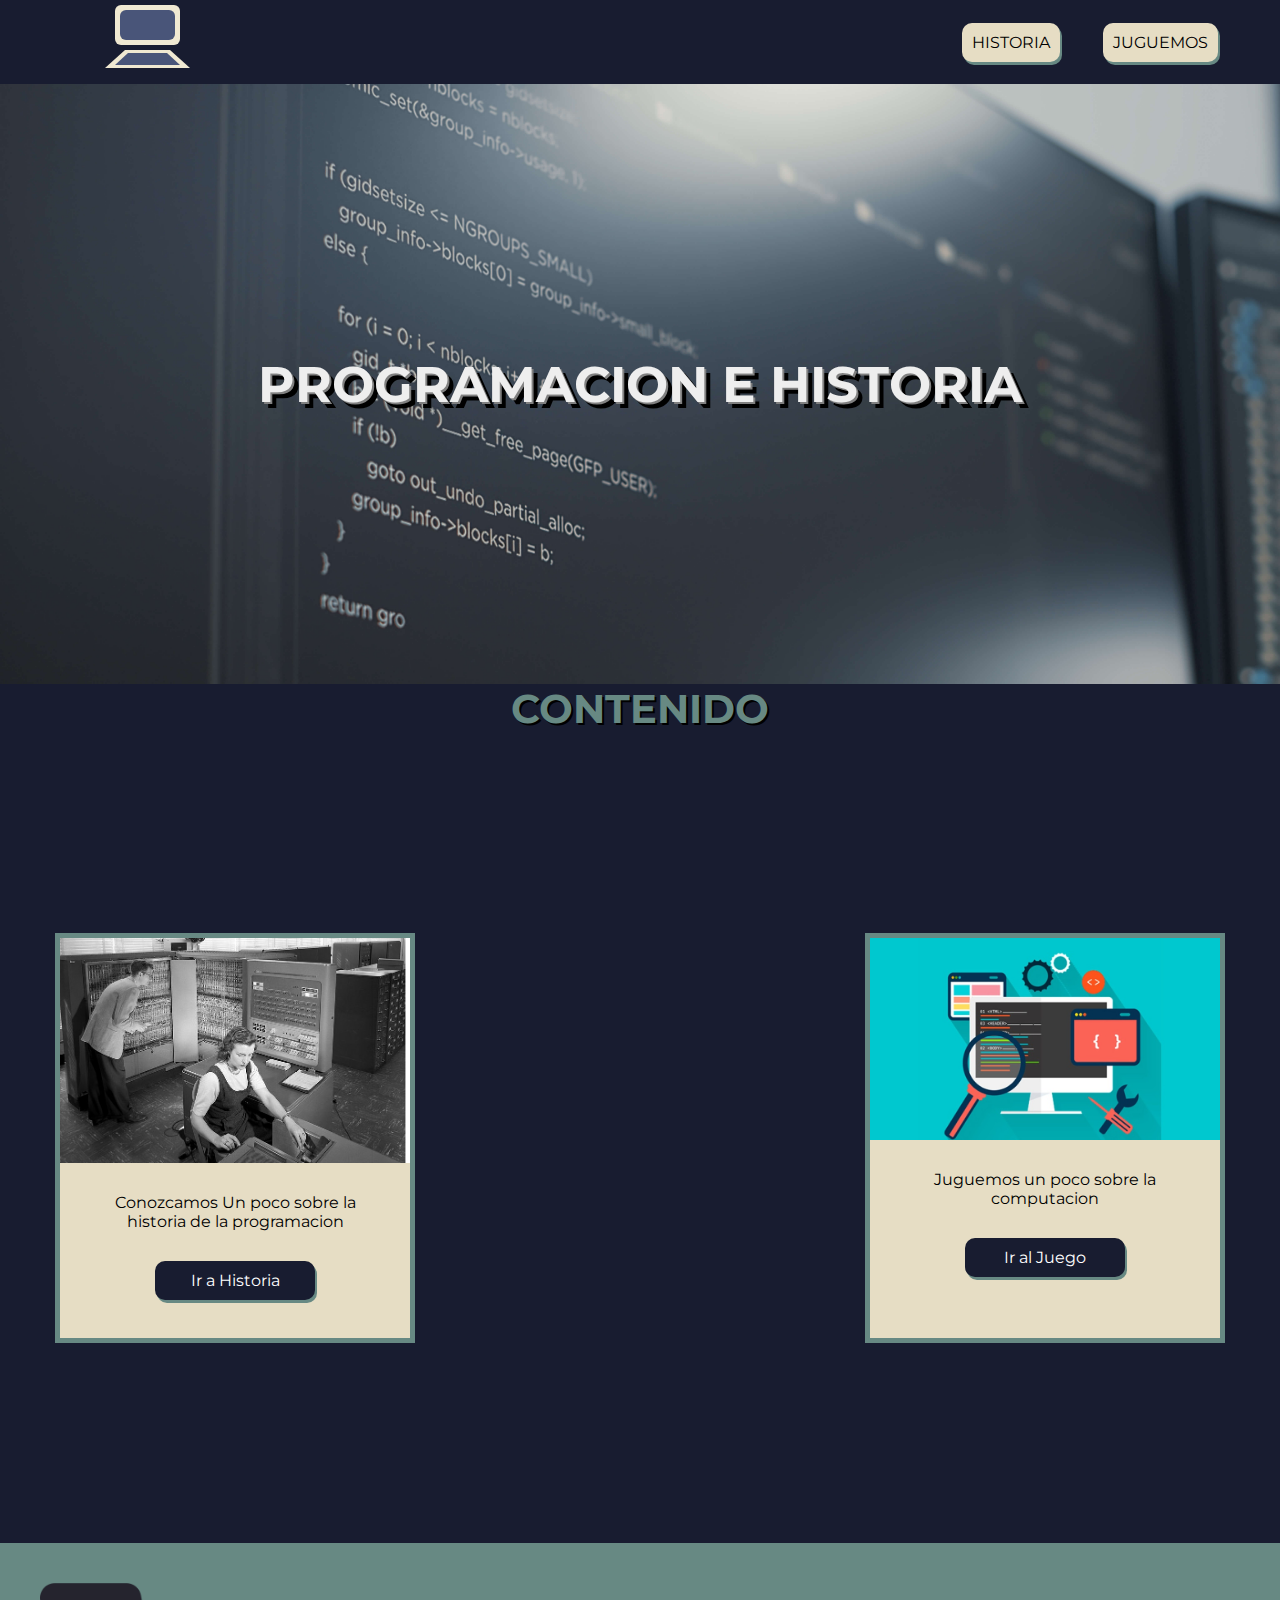
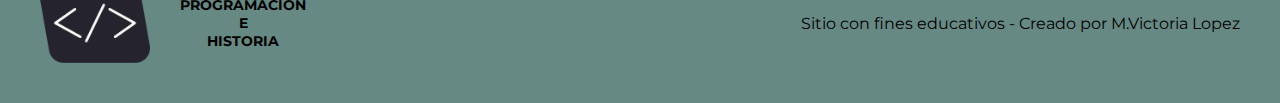
==== index.html @ 0f558f9a "first commit" ====
<!DOCTYPE html>
<html lang="es">
<head>
    <meta charset="UTF-8">
    <meta name="viewport" content="width=device-width, initial-scale=1.0">
    <link rel="stylesheet" href="./proyect.css">
    <title>Programacion e Historia</title>
</head>


<body>
    <nav>
        <a class="binicio" href="./index.html">
            <svg>
                <rect id="moni" x="75" y="5" width="65px" height="40px" fill="#F0E9D2" rx="6"></rect>
                <rect id="pantalla" x="80" y="10" width="55px" height="30px" fill="#495579" rx="6"></rect>
                <polygon id="base" points="85 50, 130 50, 150 68, 65 68" fill="#F0E9D2"></polygon>
                <polygon id="teclas" points="88 53, 127 53, 140 65, 75 65" fill="#495579" ></polygon>
           </svg>
        </a>
        <div class="barra-botones">
            <div class="iteminicio">
                <a class="botoninicio" href="./historia.html">HISTORIA</a>
                </div>
                <div class="iteminicio">
                <a class="botoninicio" href="./juego.html">JUGUEMOS</a>
                </div>
        </div>
            
   </nav>

    <main>
        <h1>PROGRAMACION E HISTORIA</h1>    
        <h2>CONTENIDO</h2>

        <section id="campotg">
            <div  class="targetas">
                <img class="imginicio" src="./assets/imagenes/img1.jpg">
                <p class="texto">Conozcamos Un poco sobre la historia de la programacion</p>
                <a class="botoncard" href="./historia.html">Ir a Historia</a>
            </div>
        

            <div class="targetas">
                <img class="imginicio" src="./assets/imagenes/img2.jpg">
                <p class="texto">Juguemos un poco sobre la computacion</p>
                <a class="botoncard"  href="./juego.html">Ir al Juego</a>
            </div>


        </section>
        
       
    </main>

    <footer class="pie">
        <div class="contenedor">
            <img class="logopie" src="./assets/imagenes/logo.png">
            <p class="titulopie">PROGRAMACION <br>E<br> HISTORIA</p>
        </div>
       <div>
            <p>Sitio con fines educativos - Creado por M.Victoria Lopez</p>
       </div>
    </footer>

    <script src="./script.js"></script>
</body>
</html>
---- proyect.css ----
@import url('https://fonts.googleapis.com/css2?family=Montserrat:wght@400;600&display=swap');
*{
    font-family: 'Montserrat', sans-serif;
    margin: auto 0px;
}

nav{
    display: flex;
    align-items: center;
    justify-content: space-between;
    margin: 0px 40px;
}

.barra-botones{
    display: flex;
    width: 300px;
    justify-content: space-around
}

.iteminicio{
    display: flex;
    justify-content: end;
    gap: 50px;
}

a{
    text-decoration: none;
    border-radius: 10px;
    box-shadow: 2px 3px #678983;    
   }


.botoninicio{
    background-color:rgb(230, 221, 196);
    padding: 10px;
    color: black;
    
}

.binicio{
    text-decoration: none;
    box-shadow: none
}

.iteminicio:active{
    transform: translate(3px, 2px);
}
.iteminicio:active > .botoninicio{
    box-shadow:0px 0px ;
}

svg{
    width: 150px;
    height: 80px;
}

#moni, #base{
    animation: anime1 5s ease-in 1
}

@keyframes anime1 {
    0% {
        transform: translate(0,-10px);
        opacity: 0;
    }
    20% {
        transform: translate(0,-10px);
        opacity: 0;
    }
    30% {
        transform: translate(0,0);
        opacity: 1;
    }
    90% {
        transform: translate(0,0);
        opacity: 1;
    }
    100% {
        transform: translate(0,0);
        opacity: 1;
    }
    
}

#pantalla, #teclas{
    animation: anime2 5s ease-in 1
}

@keyframes anime2 {
    0% {
        transform: translate(0,-10px);
        opacity:0;}
    30% {
        transform: translate(0,-10px);
        opacity:0;}
    40% {
        transform: translate(0,0);
        opacity:1;}
    90% {
        transform: translate(0,0);
        opacity:1;}

    100% {
            transform:translate(0,0);
            opacity:1;}
        }



body{
    background-color: rgb(24, 28, 48);
}



h1{
    color: rgb(238, 238, 238);
    font-size: 50px;
    background-image: url(./assets/imagenes/codigo.jpg);
    background-size: cover;
    background-position-y: top;
    padding: 100px;
    height:400px;
    display: flex;
    justify-content: space-around;
    align-items: center;
    text-shadow: 2px 2px gray, 6px 6px black;
    
    
    

}

h2{
    color: rgb(103, 137, 131);
    text-shadow: 2px 2px black;
    font-size: 40px;
    text-align: center;
    font-size: 40px;
}

#campotg{
    margin: 100px;
    padding: 100px 20px;
    display: flex;
    flex-direction: row;
    justify-content: center;
    gap: 450px;
    align-items:center ;
}

.targetas{
    background-color: rgb(230, 221, 196);
    border: 5px solid;
    border-color:rgb(103, 137, 131) ;
    display: flex;
    flex-direction: column;
    align-items: center;
    width: 350px;
    height: 400px;
}

.imginicio{
    width:350px;
}

.texto{
    color: black;
    padding: 30px;
    display: flex;
    text-align: center;
}

.botoncard{
    display: flex;
    justify-content: center;
    align-items: center;
    padding: 10px;
    margin-bottom: 20%;
    width: 40%;
    background-color: rgb(24, 28, 48);
    color: white;
    
}

.botoncard:active{
    box-shadow: 0px 0px darkgray;
    transform: translate(3px, 2px);
}


.pie{
    background-color: rgb(103, 137, 131) ;
    padding: 40px;
   display: flex;
   justify-content: space-between;
   color: black;
}

.logopie{
    height: 80px;
}

.titulopie{
    text-align: center;
    font-weight: bolder;
    font-size: 14px;
}

.contenedor{
    display: flex;
    justify-content: space-between;
    gap: 30px;
}


/* -----------------------HISTORIA HTML-------------------*/


.contpadre{
    padding: 100px 20px;
    display: flex;
    flex-direction: column ;
    justify-content: center ;
    align-items: center;   
}



.bloques{
color:  rgb(230, 221, 196);
display: flex;
justify-content: space-around;
align-items: center;
padding: 80px 50px ;
gap: 20px;
}

.texthist{
    width: 45%;
}

.contevideo{
    display: flex;
    flex-direction: column;
    justify-content: center;
    align-items: center;
    padding: 100px 0px;
}

.espaciovideo{
    width: 70%;
    padding: 5px;
    background-color: black;
}

.barra{
    padding: 20px 5px;
    background-color: #1d1d1d;
    border-radius: 10px;
    display: flex;
    justify-content: space-between;
}

.botonesvideo {
    display: flex;
    gap: 20px; 
}

.botonv{
    width: 80px;
    padding: 10px;
    background-color: rgb(230, 221, 196);
    border-radius: 10px;
    box-shadow: 2px 3px #678983;
}

.botonv:active{
    box-shadow: 0px 0px darkgray;
    transform: translate(3px, 2px);
}

.tiempo{
    color: white;
}

/*--------------------JUEGO HTML-----------*/

.juego{
    display: flex;
    flex-direction: column;
    align-items: center;
    padding: 100px 20px;
}

.cuadros{
    display: flex;
    flex-direction: row;
}

.cuadro{
    background-color: grey;
    width: 275px ;
    height: 400px;
    border:solid black;
    display: flex;
    align-items: center;
    justify-content: center;
    color:rgb(230, 221, 196);
}

.cuadro:hover{
    background-color: #1d1d1d;
    
}

#rompecabezas{
    margin: 40px;
    display: flex;
    gap: 10px;
}

#imgrompe1,#imgrompe2,#imgrompe3 {
    width: 275px;
    height: 400px;
}

.reinicio{
      padding: 10px 100px;  
      background-color: #E6DDC4;
      box-shadow: 2px 3px #678983;
      border-radius: 10px;
      margin: auto;
      display: flex;
      justify-content: center;
      margin-bottom: 100px;

}

.reinicio:active{
    box-shadow: 0px 0px darkgray;
    transform: translate(3px, 2px);
}
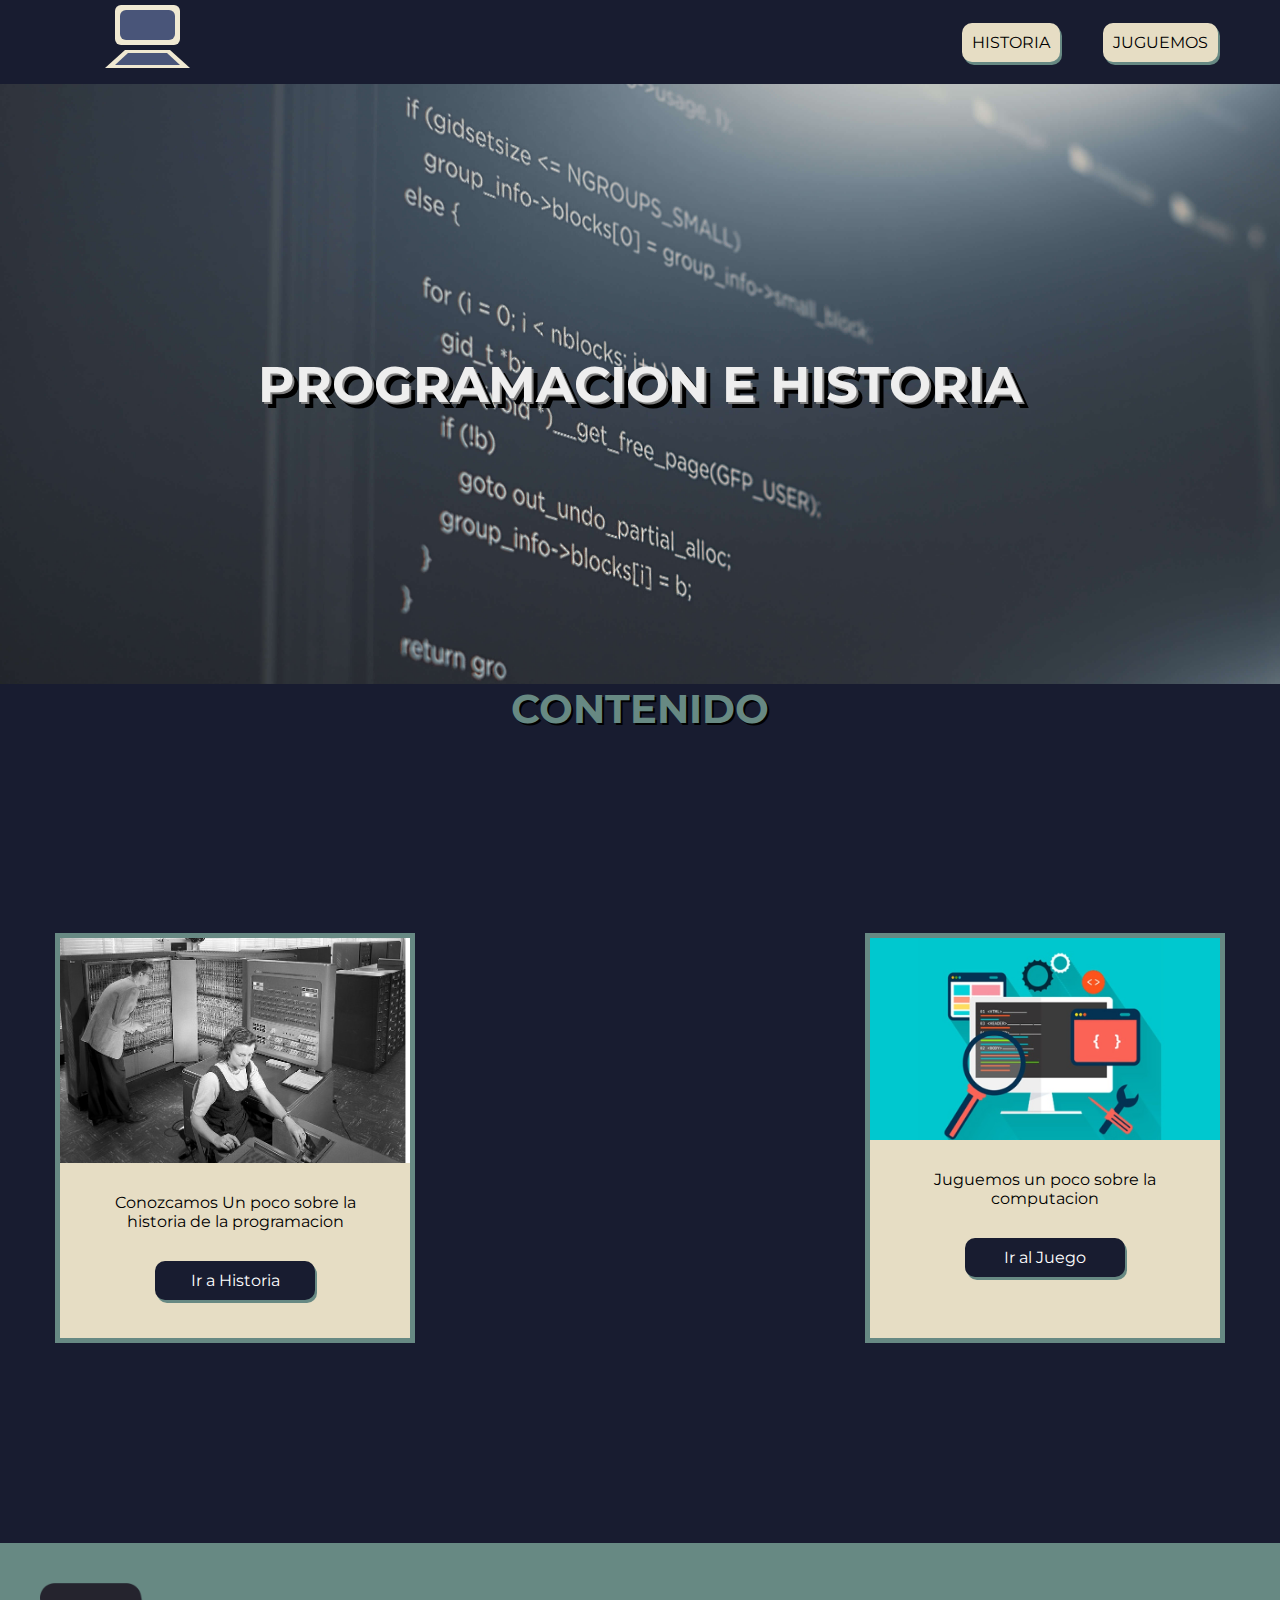
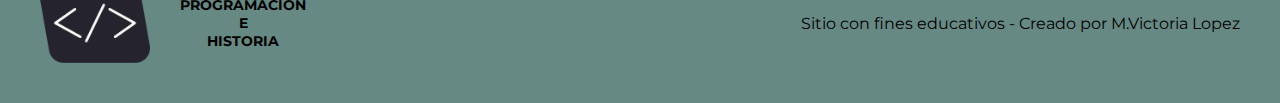
==== commit a8487569: "fix details" ====
--- a/index.html
+++ b/index.html
@@ -35,14 +35,14 @@
 
         <section id="campotg">
             <div  class="targetas">
-                <img class="imginicio" src="./assets/imagenes/img1.jpg">
+                <img class="imginicio" src="./assets/imagenes/img1.jpg" alt="ImagenHistoria">
                 <p class="texto">Conozcamos Un poco sobre la historia de la programacion</p>
                 <a class="botoncard" href="./historia.html">Ir a Historia</a>
             </div>
         
 
             <div class="targetas">
-                <img class="imginicio" src="./assets/imagenes/img2.jpg">
+                <img class="imginicio" src="./assets/imagenes/img2.jpg" alt="ImagenJuego">
                 <p class="texto">Juguemos un poco sobre la computacion</p>
                 <a class="botoncard"  href="./juego.html">Ir al Juego</a>
             </div>
@@ -55,7 +55,7 @@
 
     <footer class="pie">
         <div class="contenedor">
-            <img class="logopie" src="./assets/imagenes/logo.png">
+            <img class="logopie" src="./assets/imagenes/logo.png" alt="ImagenPiedePagina">
             <p class="titulopie">PROGRAMACION <br>E<br> HISTORIA</p>
         </div>
        <div>
--- a/proyect.css
+++ b/proyect.css
@@ -3,61 +3,49 @@
     font-family: 'Montserrat', sans-serif;
     margin: auto 0px;
 }
-
 nav{
     display: flex;
     align-items: center;
     justify-content: space-between;
     margin: 0px 40px;
 }
-
 .barra-botones{
     display: flex;
     width: 300px;
     justify-content: space-around
 }
-
 .iteminicio{
     display: flex;
     justify-content: end;
     gap: 50px;
 }
-
 a{
     text-decoration: none;
     border-radius: 10px;
     box-shadow: 2px 3px #678983;    
    }
-
-
 .botoninicio{
     background-color:rgb(230, 221, 196);
     padding: 10px;
     color: black;
-    
-}
-
+}
 .binicio{
     text-decoration: none;
     box-shadow: none
 }
-
 .iteminicio:active{
     transform: translate(3px, 2px);
 }
 .iteminicio:active > .botoninicio{
     box-shadow:0px 0px ;
 }
-
 svg{
     width: 150px;
     height: 80px;
 }
-
 #moni, #base{
     animation: anime1 5s ease-in 1
 }
-
 @keyframes anime1 {
     0% {
         transform: translate(0,-10px);
@@ -78,14 +66,11 @@
     100% {
         transform: translate(0,0);
         opacity: 1;
-    }
-    
-}
-
+    }   
+}
 #pantalla, #teclas{
     animation: anime2 5s ease-in 1
 }
-
 @keyframes anime2 {
     0% {
         transform: translate(0,-10px);
@@ -99,24 +84,18 @@
     90% {
         transform: translate(0,0);
         opacity:1;}
-
     100% {
             transform:translate(0,0);
             opacity:1;}
-        }
-
-
-
+    }
 body{
     background-color: rgb(24, 28, 48);
 }
-
-
-
 h1{
     color: rgb(238, 238, 238);
     font-size: 50px;
     background-image: url(./assets/imagenes/codigo.jpg);
+    background-attachment: fixed;
     background-size: cover;
     background-position-y: top;
     padding: 100px;
@@ -125,12 +104,7 @@
     justify-content: space-around;
     align-items: center;
     text-shadow: 2px 2px gray, 6px 6px black;
-    
-    
-    
-
-}
-
+}
 h2{
     color: rgb(103, 137, 131);
     text-shadow: 2px 2px black;
@@ -138,7 +112,6 @@
     text-align: center;
     font-size: 40px;
 }
-
 #campotg{
     margin: 100px;
     padding: 100px 20px;
@@ -148,7 +121,6 @@
     gap: 450px;
     align-items:center ;
 }
-
 .targetas{
     background-color: rgb(230, 221, 196);
     border: 5px solid;
@@ -159,18 +131,15 @@
     width: 350px;
     height: 400px;
 }
-
 .imginicio{
     width:350px;
 }
-
 .texto{
     color: black;
     padding: 30px;
     display: flex;
     text-align: center;
 }
-
 .botoncard{
     display: flex;
     justify-content: center;
@@ -180,15 +149,11 @@
     width: 40%;
     background-color: rgb(24, 28, 48);
     color: white;
-    
-}
-
+}
 .botoncard:active{
     box-shadow: 0px 0px darkgray;
     transform: translate(3px, 2px);
 }
-
-
 .pie{
     background-color: rgb(103, 137, 131) ;
     padding: 40px;
@@ -196,7 +161,6 @@
    justify-content: space-between;
    color: black;
 }
-
 .logopie{
     height: 80px;
 }
@@ -206,27 +170,24 @@
     font-weight: bolder;
     font-size: 14px;
 }
-
 .contenedor{
     display: flex;
     justify-content: space-between;
     gap: 30px;
 }
-
-
-/* -----------------------HISTORIA HTML-------------------*/
-
-
-.contpadre{
-    padding: 100px 20px;
+/* ---------------------------------------------HISTORIA HTML----------------------------------------------------*/
+.contorno {
     display: flex;
     flex-direction: column ;
     justify-content: center ;
     align-items: center;   
 }
-
-
-
+.contpadre{
+    padding: 100px 20px;
+}
+.contevideo{
+    padding: 100px 0px;
+}
 .bloques{
 color:  rgb(230, 221, 196);
 display: flex;
@@ -235,25 +196,14 @@
 padding: 80px 50px ;
 gap: 20px;
 }
-
 .texthist{
     width: 45%;
 }
-
-.contevideo{
-    display: flex;
-    flex-direction: column;
-    justify-content: center;
-    align-items: center;
-    padding: 100px 0px;
-}
-
 .espaciovideo{
     width: 70%;
     padding: 5px;
     background-color: black;
 }
-
 .barra{
     padding: 20px 5px;
     background-color: #1d1d1d;
@@ -261,12 +211,10 @@
     display: flex;
     justify-content: space-between;
 }
-
 .botonesvideo {
     display: flex;
     gap: 20px; 
 }
-
 .botonv{
     width: 80px;
     padding: 10px;
@@ -274,30 +222,24 @@
     border-radius: 10px;
     box-shadow: 2px 3px #678983;
 }
-
 .botonv:active{
     box-shadow: 0px 0px darkgray;
     transform: translate(3px, 2px);
 }
-
 .tiempo{
     color: white;
 }
-
-/*--------------------JUEGO HTML-----------*/
-
+/*---------------------------------------------------JUEGO HTML--------------------------------------------*/
 .juego{
     display: flex;
     flex-direction: column;
     align-items: center;
     padding: 100px 20px;
 }
-
 .cuadros{
     display: flex;
     flex-direction: row;
 }
-
 .cuadro{
     background-color: grey;
     width: 275px ;
@@ -308,23 +250,18 @@
     justify-content: center;
     color:rgb(230, 221, 196);
 }
-
 .cuadro:hover{
-    background-color: #1d1d1d;
-    
-}
-
+    background-color: #1d1d1d;  
+}
 #rompecabezas{
     margin: 40px;
     display: flex;
     gap: 10px;
 }
-
 #imgrompe1,#imgrompe2,#imgrompe3 {
     width: 275px;
     height: 400px;
 }
-
 .reinicio{
       padding: 10px 100px;  
       background-color: #E6DDC4;
@@ -334,9 +271,7 @@
       display: flex;
       justify-content: center;
       margin-bottom: 100px;
-
-}
-
+}
 .reinicio:active{
     box-shadow: 0px 0px darkgray;
     transform: translate(3px, 2px);
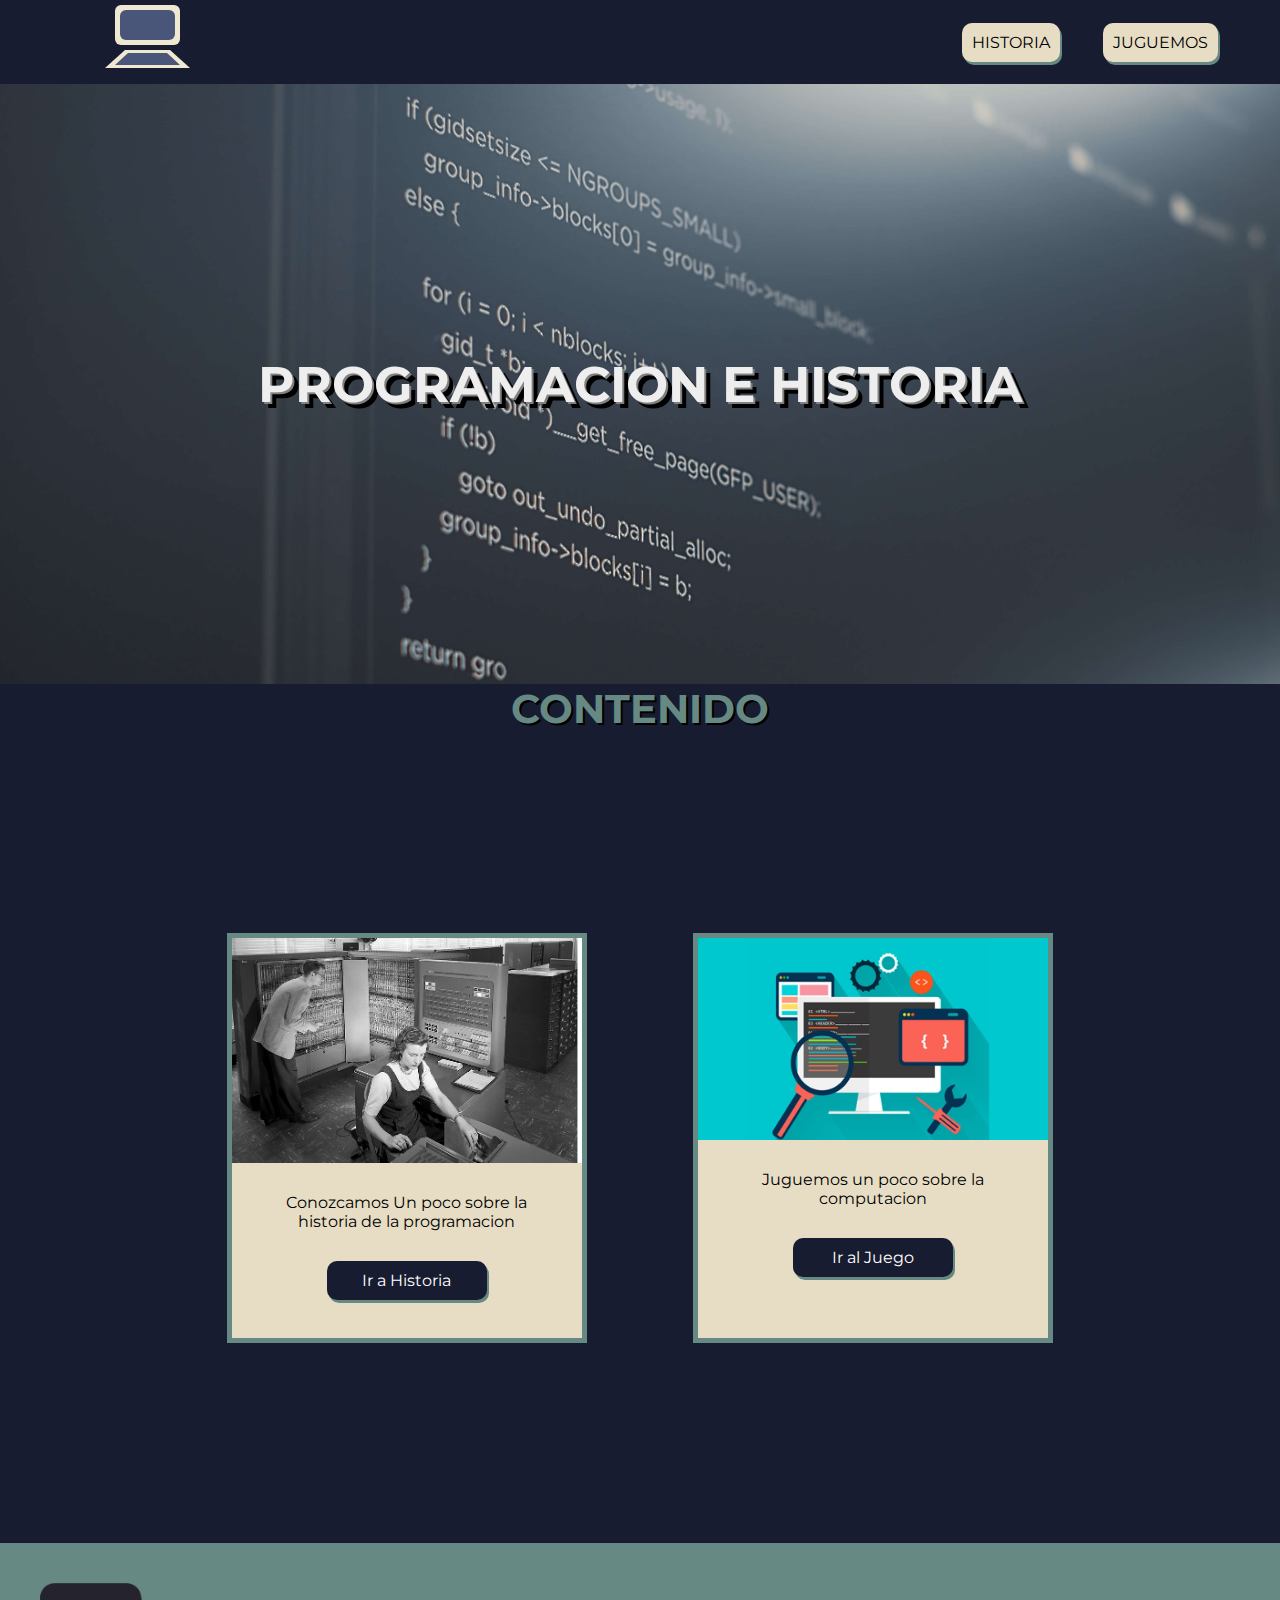
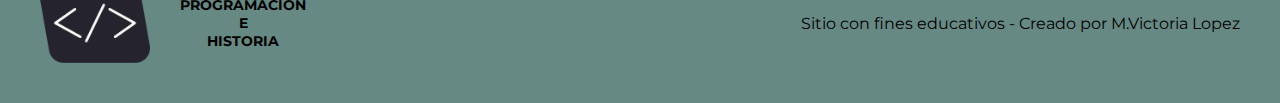
==== commit bb3dc444: "detalles2" ====
--- a/index.html
+++ b/index.html
@@ -49,6 +49,7 @@
 
 
         </section>
+ 
         
        
     </main>
--- a/proyect.css
+++ b/proyect.css
@@ -3,46 +3,56 @@
     font-family: 'Montserrat', sans-serif;
     margin: auto 0px;
 }
+
 nav{
     display: flex;
     align-items: center;
     justify-content: space-between;
     margin: 0px 40px;
 }
+
 .barra-botones{
     display: flex;
     width: 300px;
     justify-content: space-around
 }
+
 .iteminicio{
     display: flex;
     justify-content: end;
     gap: 50px;
 }
+
 a{
     text-decoration: none;
     border-radius: 10px;
     box-shadow: 2px 3px #678983;    
    }
+
 .botoninicio{
     background-color:rgb(230, 221, 196);
     padding: 10px;
     color: black;
 }
+
 .binicio{
     text-decoration: none;
     box-shadow: none
 }
+
 .iteminicio:active{
     transform: translate(3px, 2px);
 }
+
 .iteminicio:active > .botoninicio{
     box-shadow:0px 0px ;
 }
+
 svg{
     width: 150px;
     height: 80px;
 }
+
 #moni, #base{
     animation: anime1 5s ease-in 1
 }
@@ -88,9 +98,11 @@
             transform:translate(0,0);
             opacity:1;}
     }
+
 body{
     background-color: rgb(24, 28, 48);
 }
+
 h1{
     color: rgb(238, 238, 238);
     font-size: 50px;
@@ -105,6 +117,7 @@
     align-items: center;
     text-shadow: 2px 2px gray, 6px 6px black;
 }
+
 h2{
     color: rgb(103, 137, 131);
     text-shadow: 2px 2px black;
@@ -112,15 +125,16 @@
     text-align: center;
     font-size: 40px;
 }
+
 #campotg{
     margin: 100px;
     padding: 100px 20px;
     display: flex;
     flex-direction: row;
-    justify-content: center;
-    gap: 450px;
+    justify-content: space-evenly;
     align-items:center ;
 }
+
 .targetas{
     background-color: rgb(230, 221, 196);
     border: 5px solid;
@@ -131,15 +145,18 @@
     width: 350px;
     height: 400px;
 }
+
 .imginicio{
     width:350px;
 }
+
 .texto{
     color: black;
     padding: 30px;
     display: flex;
     text-align: center;
 }
+
 .botoncard{
     display: flex;
     justify-content: center;
@@ -150,10 +167,12 @@
     background-color: rgb(24, 28, 48);
     color: white;
 }
+
 .botoncard:active{
     box-shadow: 0px 0px darkgray;
     transform: translate(3px, 2px);
 }
+
 .pie{
     background-color: rgb(103, 137, 131) ;
     padding: 40px;
@@ -161,6 +180,7 @@
    justify-content: space-between;
    color: black;
 }
+
 .logopie{
     height: 80px;
 }
@@ -170,6 +190,7 @@
     font-weight: bolder;
     font-size: 14px;
 }
+
 .contenedor{
     display: flex;
     justify-content: space-between;
@@ -182,12 +203,15 @@
     justify-content: center ;
     align-items: center;   
 }
+
 .contpadre{
     padding: 100px 20px;
 }
+
 .contevideo{
     padding: 100px 0px;
 }
+
 .bloques{
 color:  rgb(230, 221, 196);
 display: flex;
@@ -196,14 +220,17 @@
 padding: 80px 50px ;
 gap: 20px;
 }
+
 .texthist{
     width: 45%;
 }
+
 .espaciovideo{
     width: 70%;
     padding: 5px;
     background-color: black;
 }
+
 .barra{
     padding: 20px 5px;
     background-color: #1d1d1d;
@@ -211,10 +238,12 @@
     display: flex;
     justify-content: space-between;
 }
+
 .botonesvideo {
     display: flex;
     gap: 20px; 
 }
+
 .botonv{
     width: 80px;
     padding: 10px;
@@ -222,10 +251,12 @@
     border-radius: 10px;
     box-shadow: 2px 3px #678983;
 }
+
 .botonv:active{
     box-shadow: 0px 0px darkgray;
     transform: translate(3px, 2px);
 }
+
 .tiempo{
     color: white;
 }
@@ -236,10 +267,12 @@
     align-items: center;
     padding: 100px 20px;
 }
+
 .cuadros{
     display: flex;
     flex-direction: row;
 }
+
 .cuadro{
     background-color: grey;
     width: 275px ;
@@ -250,18 +283,22 @@
     justify-content: center;
     color:rgb(230, 221, 196);
 }
+
 .cuadro:hover{
     background-color: #1d1d1d;  
 }
+
 #rompecabezas{
     margin: 40px;
     display: flex;
     gap: 10px;
 }
+
 #imgrompe1,#imgrompe2,#imgrompe3 {
     width: 275px;
     height: 400px;
 }
+
 .reinicio{
       padding: 10px 100px;  
       background-color: #E6DDC4;
@@ -272,7 +309,8 @@
       justify-content: center;
       margin-bottom: 100px;
 }
+
 .reinicio:active{
     box-shadow: 0px 0px darkgray;
     transform: translate(3px, 2px);
-}+}
